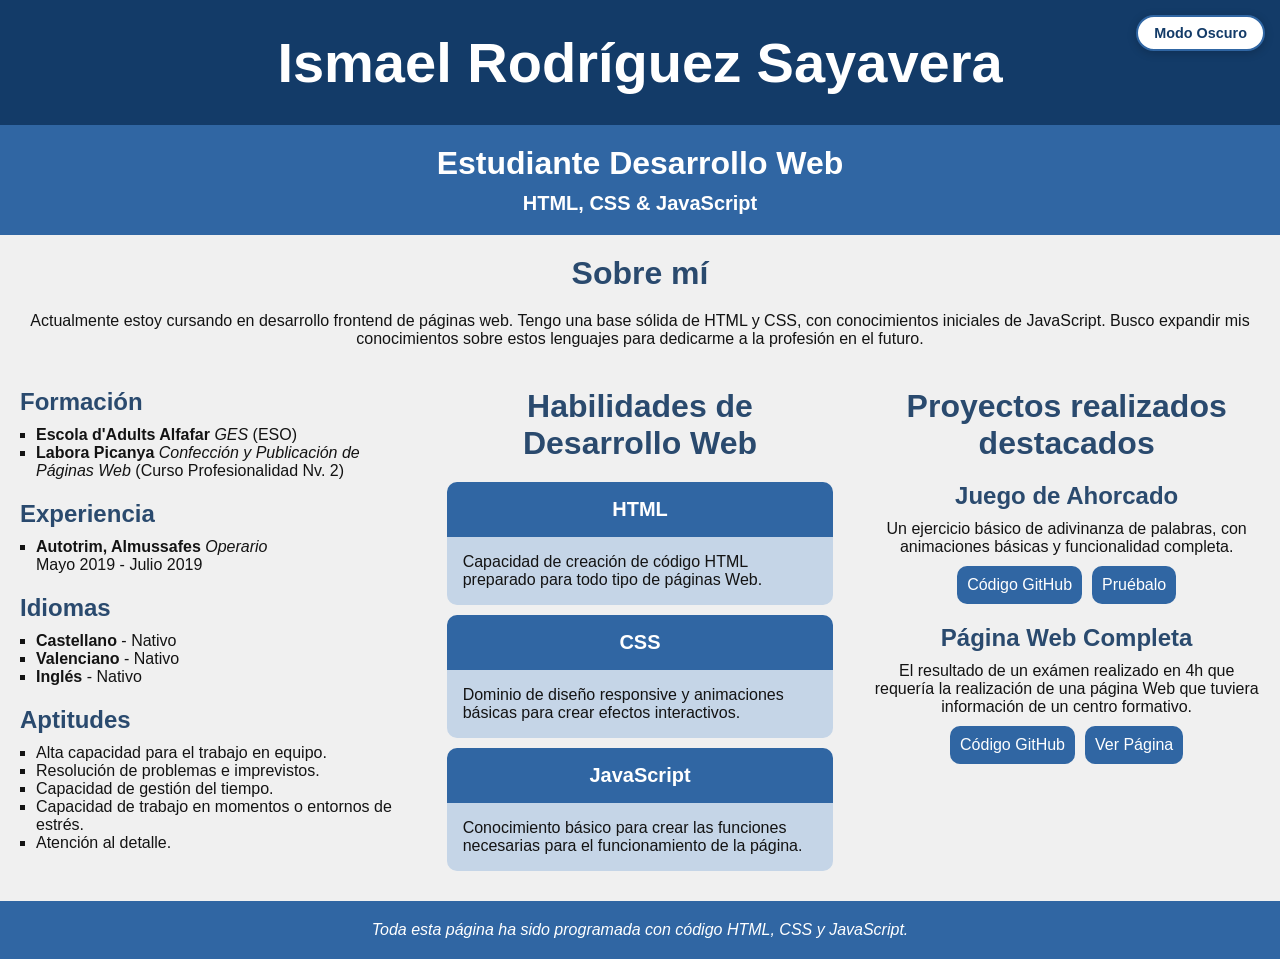
==== index.html @ ca81cc20 "0.4" ====
<!DOCTYPE html>
<html lang="es">

<head>
    <meta charset="UTF-8">
    <meta name="viewport" content="width=device-width, initial-scale=1.0">
    <title>Portfolio - Ismael Rodríguez Sayavera</title>
    <style>
        * {
            margin: 0;
            padding: 0;
            box-sizing: border-box;
        }

        :root {
            --primary-color: #133b68;
            --secondary-color: #3066a3;
            --h-color: #2a4a6e;
            --card-color: #c5d5e7;
            --txt-color-light: #ffffff;
            --txt-color-dark: #131313;
            --bg-color: #f0f0f0;
            --btn-bg: #ffffff;
            --btn-text: #133b68;
        }

        body.dark-theme {
            --primary-color: #0b1d33;
            --secondary-color: #1a365d;
            --h-color: #90cdf4;
            --card-color: #1e293b;
            --txt-color-light: #e2e8f0;
            --txt-color-dark: #cbd5e1;
            --bg-color: #0f172a;
            --btn-bg: #1e293b;
            --btn-text: #ffffff;
        }

        body {
            font-family: 'segoe ui', arial, sans-serif;
            background-color: var(--bg-color);
            color: var(--txt-color-dark);
            transition: background-color 0.3s ease, color 0.3s ease;
        }

        .theme-toggle-btn {
            position: fixed;
            top: 15px;
            right: 15px;
            z-index: 999;
            background-color: var(--btn-bg);
            color: var(--btn-text);
            border: 2px solid var(--secondary-color);
            border-radius: 20px;
            padding: 8px 16px;
            font-size: 0.9rem;
            font-weight: bold;
            cursor: pointer;
            box-shadow: 0 2px 10px rgba(0, 0, 0, 0.2);
            transition: all 0.3s ease;
            display: flex;
            align-items: center;
            gap: 6px;
        }

        .theme-toggle-btn:hover {
            transform: scale(1.05);
        }

        .header {
            text-align: center;
        }
        
        .header h1 {
            font-size: 3.5rem;
            color: var(--txt-color-light);
            background-color: var(--primary-color);
            padding: 30px 0;
            transition: background-color 0.3s ease;
        }
        
        .header h2 {
            font-size: 2rem;
            color: var(--txt-color-light);
            background-color: var(--secondary-color);
            padding-top: 20px;
            transition: background-color 0.3s ease;
        }
        
        .header p {
            font-size: 1.25rem;
            color: var(--txt-color-light);
            font-weight: bold;
            background-color: var(--secondary-color);
            padding-top: 10px;
            padding-bottom: 20px;
            transition: background-color 0.3s ease;
        }
        
        .main {
            background-color: var(--bg-color);
            transition: background-color 0.3s ease;
        }
        
        section {
            padding: 20px 20px;
        }
        
        .main h2 {
            font-size: 2rem;
            color: var(--h-color);
            text-align: center;
            margin-bottom: 20px;
            transition: color 0.3s ease;
        }

        ul {
            list-style: square;
            margin-left: 1rem;
            margin-bottom: 20px;
        }
        
        .main h3 {
            font-size: 1.5rem;
            color: var(--h-color);
            margin-bottom: 10px;
            transition: color 0.3s ease;
        }
        
        .main p {
            color: var(--txt-color-dark);
            transition: color 0.3s ease;
        }
        
        .skills-dl {
            display: flex;
            justify-content: center;
            gap: 2%;
            margin-bottom: 40px;
        }
        
        .sk-html,
        .sk-css,
        .sk-js {
            width: 33%;
        }

        .skills-dl dt {
            font-weight: bold;
            color: var(--txt-color-light);
            font-size: 1.25rem;
            text-align: center;
            padding: 1rem;
            background-color: var(--secondary-color);
            border-radius: 10px 10px 0px 0px;
            transition: background-color 0.3s ease;
        }

        .skills-dl dd {
            color: var(--txt-color-dark);
            padding-bottom: 10px;
            padding: 1rem;
            background-color: var(--card-color);
            border-radius: 0 0 10px 10px;
            height: 90%;
            transition: background-color 0.3s ease, color 0.3s ease;
        }

        .project-boxes h3 {
            font-size: 1.5rem;
            color: var(--h-color);
            text-align: center;
            margin-bottom: 10px;
            transition: color 0.3s ease;
        }

        .project-boxes p {
            text-align: center;
        }

        .project-links {
            display: flex;
            justify-content: center;
            gap: 10px;
            margin-top: 10px;
        }

        .project-hangman {
            margin-bottom: 20px;
        }

        .project-links a {
            text-decoration: none;
            background-color: var(--secondary-color);
            padding: 10px;
            color: var(--txt-color-light);
            border-radius: 10px;
            display: block;
            transition: all .25s ease;
        }

        .project-links a:hover {
            background-color: var(--primary-color);
        }

        .footer p {
            text-align: center;
            padding: 20px;
            background-color: var(--secondary-color);
            color: var(--txt-color-light);
            transition: background-color 0.3s ease;
        }

        @media (min-width: 900px) {
            .main {
                display: grid;
                grid-template-columns: repeat(3, 1fr);
            }

            .about-me {
                grid-column: 1 / 4;
            }

            .about-me p {
                text-align: center;
            }

            .skills-dl {
                display: initial;
            }

            .sk-html,
            .sk-css,
            .sk-js {
                width: 100%;
                margin-bottom: 10px;
            }

            .projects {
                grid-column: 3 / 4;
            }

            .footer {
                grid-column: 1 / 4;
            }
        }
    </style>
</head>

<body>

    <!-- Botón para alternar el tema -->
    <button id="theme-toggle" class="theme-toggle-btn" aria-label="Cambiar tema">
        <span id="theme-text">Modo Oscuro</span>
    </button>

    <div class="container">
        <header class="header">
            <h1>Ismael Rodríguez Sayavera</h1>
            <h2>Estudiante Desarrollo Web</h2>
            <p>HTML, CSS & JavaScript</p>
        </header>
        <main class="main">
            <section class="about-me">
                <h2>Sobre mí</h2>
                <p>Actualmente estoy cursando en desarrollo frontend de páginas web. Tengo una base sólida de HTML y
                    CSS, con conocimientos iniciales de JavaScript. Busco expandir mis conocimientos sobre estos
                    lenguajes para dedicarme a la profesión en el futuro.</p>
            </section>
            <section class="curriculum">
                <div class="formation">
                    <h3>Formación</h3>
                    <ul>
                        <li><strong>Escola d'Adults Alfafar</strong> <em>GES</em> (ESO)</li>
                        <li><strong>Labora Picanya</strong> <em>Confección y Publicación de Páginas Web</em> (Curso Profesionalidad Nv. 2)</li>
                    </ul>
                </div>
                <div class="experience">
                    <h3>Experiencia</h3>
                    <ul>
                        <li><strong>Autotrim, Almussafes</strong> <em>Operario</em>
                            <p>Mayo 2019 - Julio 2019</p>
                        </li>
                    </ul>
                </div>
                <div class="lenguages">
                    <h3>Idiomas</h3>
                    <ul>
                        <li><strong>Castellano</strong> - Nativo</li>
                        <li><strong>Valenciano</strong> - Nativo</li>
                        <li><strong>Inglés</strong> - Nativo</li>
                    </ul>
                </div>
                <div class="work-skills">
                    <h3>Aptitudes</h3>
                    <ul>
                        <li>Alta capacidad para el trabajo en equipo.</li>
                        <li>Resolución de problemas e imprevistos.</li>
                        <li>Capacidad de gestión del tiempo.</li>
                        <li>Capacidad de trabajo en momentos o entornos de estrés.</li>
                        <li>Atención al detalle.</li>
                    </ul>
                </div>
            </section>
            <section class="skills">
                <h2>Habilidades de Desarrollo Web</h2>
                <dl class="skills-dl">
                    <div class="sk-html">
                        <dt>HTML</dt>
                        <dd>Capacidad de creación de código HTML preparado para todo tipo de páginas Web.</dd>
                    </div>
                    <div class="sk-css">
                        <dt>CSS</dt>
                        <dd>Dominio de diseño responsive y animaciones básicas para crear efectos interactivos.</dd>
                    </div>
                    <div class="sk-js">
                        <dt>JavaScript</dt>
                        <dd>Conocimiento básico para crear las funciones necesarias para el funcionamiento de la página.
                        </dd>
                    </div>
                </dl>
            </section>
            <section class="projects">
                <h2>Proyectos realizados destacados</h2>
                <div class="project-boxes">
                    <div class="project-hangman">
                        <h3>Juego de Ahorcado</h3>
                        <p>Un ejercicio básico de adivinanza de palabras, con animaciones básicas y funcionalidad
                            completa.
                        </p>
                        <div class="project-links">
                            <a href="https://github.com/IsmaRS20/Portfolio/tree/main/hangman-example" target="_blank">Código GitHub</a>
                            <a href="" target="_blank">Pruébalo</a>
                        </div>
                    </div>
                    <div class="project-website">
                        <h3>Página Web Completa</h3>
                        <p>El resultado de un exámen realizado en 4h que requería la realización de una página Web que
                            tuviera información de un centro formativo.</p>
                        <div class="project-links">
                            <a href="https://github.com/IsmaRS20/Portfolio/tree/main/finished-web-example" target="_blank">Código GitHub</a>
                            <a href="" target="_blank">Ver Página</a>
                        </div>
                    </div>
                </div>
            </section>
            <footer class="footer">
                <p><em>Toda esta página ha sido programada con código HTML, CSS y JavaScript.</em></p>
            </footer>
        </main>
    </div>

    <script>
        const themeToggleBtn = document.getElementById('theme-toggle');
        const themeIcon = document.getElementById('theme-icon');
        const themeText = document.getElementById('theme-text');

        function updateButton(isDark) {
            if (isDark) {
                themeText.textContent = 'Modo Claro';
            } else {
                themeText.textContent = 'Modo Oscuro';
            }
        }

        const savedTheme = localStorage.getItem('theme');
        const systemPrefersDark = window.matchMedia('(prefers-color-scheme: dark)').matches;

        if (savedTheme === 'dark' || (!savedTheme && systemPrefersDark)) {
            document.body.classList.add('dark-theme');
            updateButton(true);
        } else {
            updateButton(false);
        }

        themeToggleBtn.addEventListener('click', () => {
            document.body.classList.toggle('dark-theme');
            const isDarkMode = document.body.classList.contains('dark-theme');

            localStorage.setItem('theme', isDarkMode ? 'dark' : 'light');

            updateButton(isDarkMode);
        });
    </script>
</body>

</html>
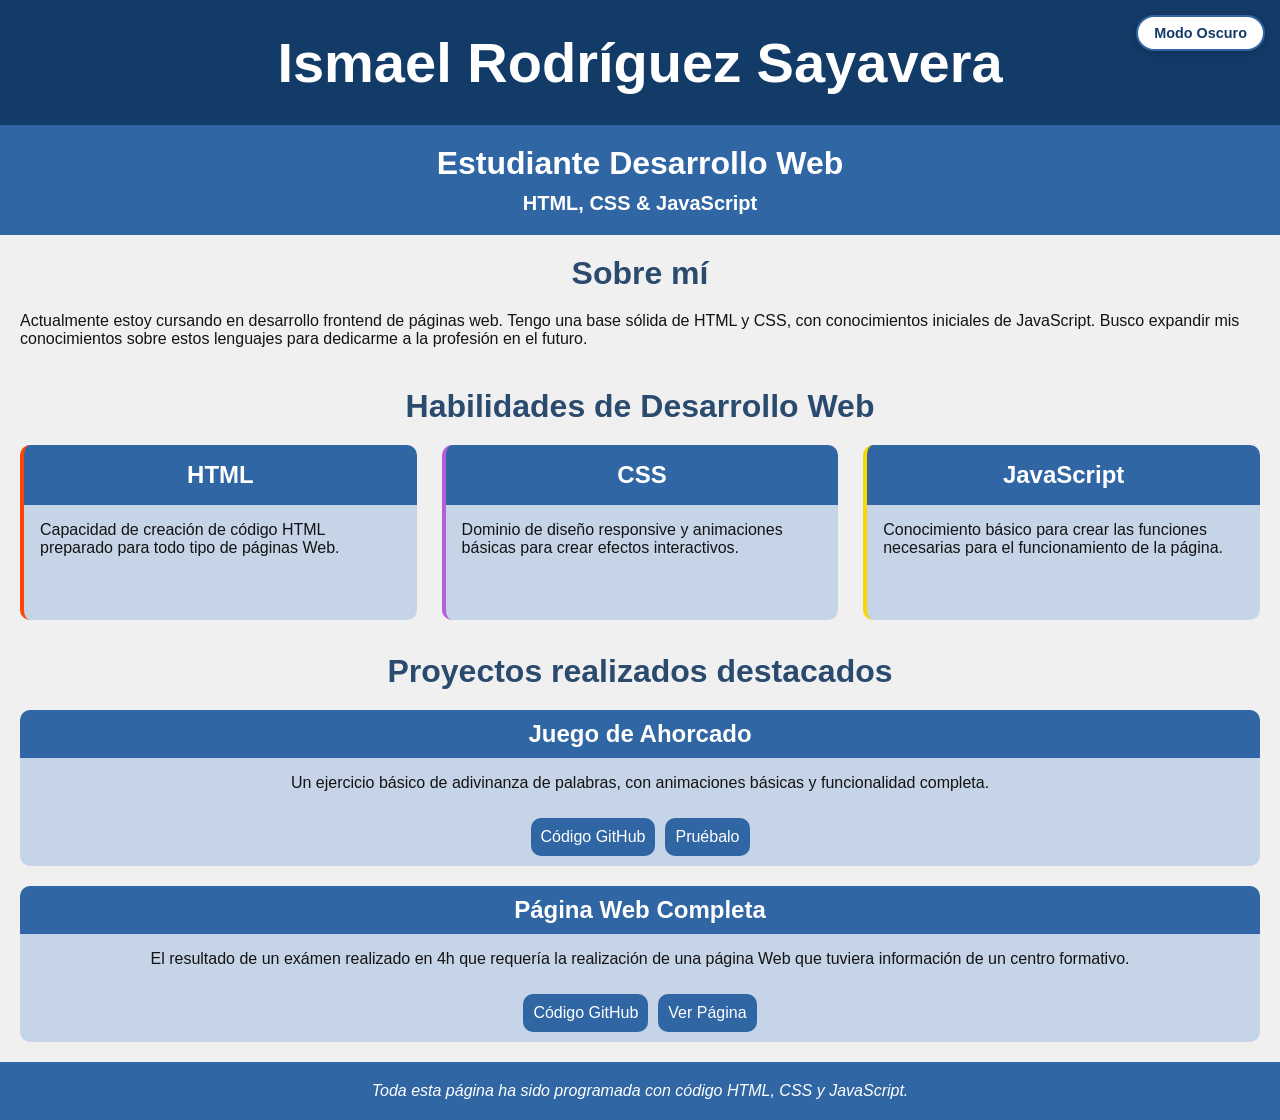
==== commit 36fb2e42: "0.6" ====
--- a/index.html
+++ b/index.html
@@ -28,7 +28,7 @@
             --primary-color: #0b1d33;
             --secondary-color: #1a365d;
             --h-color: #90cdf4;
-            --card-color: #1e293b;
+            --card-color: #142033;
             --txt-color-light: #e2e8f0;
             --txt-color-dark: #cbd5e1;
             --bg-color: #0f172a;
@@ -70,7 +70,7 @@
         .header {
             text-align: center;
         }
-        
+
         .header h1 {
             font-size: 3.5rem;
             color: var(--txt-color-light);
@@ -78,7 +78,7 @@
             padding: 30px 0;
             transition: background-color 0.3s ease;
         }
-        
+
         .header h2 {
             font-size: 2rem;
             color: var(--txt-color-light);
@@ -86,7 +86,7 @@
             padding-top: 20px;
             transition: background-color 0.3s ease;
         }
-        
+
         .header p {
             font-size: 1.25rem;
             color: var(--txt-color-light);
@@ -96,16 +96,16 @@
             padding-bottom: 20px;
             transition: background-color 0.3s ease;
         }
-        
+
         .main {
             background-color: var(--bg-color);
             transition: background-color 0.3s ease;
         }
-        
+
         section {
             padding: 20px 20px;
         }
-        
+
         .main h2 {
             font-size: 2rem;
             color: var(--h-color);
@@ -119,36 +119,53 @@
             margin-left: 1rem;
             margin-bottom: 20px;
         }
-        
+
         .main h3 {
             font-size: 1.5rem;
             color: var(--h-color);
-            margin-bottom: 10px;
             transition: color 0.3s ease;
         }
-        
+
         .main p {
             color: var(--txt-color-dark);
             transition: color 0.3s ease;
         }
-        
+
         .skills-dl {
             display: flex;
             justify-content: center;
             gap: 2%;
             margin-bottom: 40px;
         }
-        
+
         .sk-html,
         .sk-css,
         .sk-js {
             width: 33%;
         }
 
+        .sk-html dt,
+        .sk-html dd {
+            border-left: 4px solid orangered;
+            border-radius: 10px;
+        }
+
+        .sk-css dt,
+        .sk-css dd {
+            border-left: 4px solid rgb(180, 96, 219);
+            border-radius: 10px;
+        }
+
+                .sk-js dt,
+        .sk-js dd {
+            border-left: 4px solid rgb(252, 214, 0);
+            border-radius: 10px;
+        }
+
         .skills-dl dt {
             font-weight: bold;
             color: var(--txt-color-light);
-            font-size: 1.25rem;
+            font-size: 1.5rem;
             text-align: center;
             padding: 1rem;
             background-color: var(--secondary-color);
@@ -170,19 +187,30 @@
             font-size: 1.5rem;
             color: var(--h-color);
             text-align: center;
-            margin-bottom: 10px;
+            padding: 10px;
             transition: color 0.3s ease;
+            background-color: var(--secondary-color);
+            border-radius: 10px 10px 0 0;
+            color: var(--txt-color-light);
         }
 
         .project-boxes p {
             text-align: center;
+            padding: 1rem;
+        }
+
+        .card-content {
+            background-color: var(--card-color);
+            margin-top: 0;
+            border-radius: 0 0 10px 10px;
         }
 
         .project-links {
             display: flex;
             justify-content: center;
             gap: 10px;
-            margin-top: 10px;
+            margin: 0 10px;
+            padding: 10px;
         }
 
         .project-hangman {
@@ -211,7 +239,7 @@
             transition: background-color 0.3s ease;
         }
 
-        @media (min-width: 900px) {
+        @media (min-width: 1550px) {
             .main {
                 display: grid;
                 grid-template-columns: repeat(3, 1fr);
@@ -237,7 +265,7 @@
             }
 
             .projects {
-                grid-column: 3 / 4;
+                grid-column: 2 / 4;
             }
 
             .footer {
@@ -267,41 +295,6 @@
                     CSS, con conocimientos iniciales de JavaScript. Busco expandir mis conocimientos sobre estos
                     lenguajes para dedicarme a la profesión en el futuro.</p>
             </section>
-            <section class="curriculum">
-                <div class="formation">
-                    <h3>Formación</h3>
-                    <ul>
-                        <li><strong>Escola d'Adults Alfafar</strong> <em>GES</em> (ESO)</li>
-                        <li><strong>Labora Picanya</strong> <em>Confección y Publicación de Páginas Web</em> (Curso Profesionalidad Nv. 2)</li>
-                    </ul>
-                </div>
-                <div class="experience">
-                    <h3>Experiencia</h3>
-                    <ul>
-                        <li><strong>Autotrim, Almussafes</strong> <em>Operario</em>
-                            <p>Mayo 2019 - Julio 2019</p>
-                        </li>
-                    </ul>
-                </div>
-                <div class="lenguages">
-                    <h3>Idiomas</h3>
-                    <ul>
-                        <li><strong>Castellano</strong> - Nativo</li>
-                        <li><strong>Valenciano</strong> - Nativo</li>
-                        <li><strong>Inglés</strong> - Nativo</li>
-                    </ul>
-                </div>
-                <div class="work-skills">
-                    <h3>Aptitudes</h3>
-                    <ul>
-                        <li>Alta capacidad para el trabajo en equipo.</li>
-                        <li>Resolución de problemas e imprevistos.</li>
-                        <li>Capacidad de gestión del tiempo.</li>
-                        <li>Capacidad de trabajo en momentos o entornos de estrés.</li>
-                        <li>Atención al detalle.</li>
-                    </ul>
-                </div>
-            </section>
             <section class="skills">
                 <h2>Habilidades de Desarrollo Web</h2>
                 <dl class="skills-dl">
@@ -325,21 +318,28 @@
                 <div class="project-boxes">
                     <div class="project-hangman">
                         <h3>Juego de Ahorcado</h3>
-                        <p>Un ejercicio básico de adivinanza de palabras, con animaciones básicas y funcionalidad
-                            completa.
-                        </p>
-                        <div class="project-links">
-                            <a href="https://github.com/IsmaRS20/Portfolio/tree/main/hangman-example" target="_blank">Código GitHub</a>
-                            <a href="" target="_blank">Pruébalo</a>
+                        <div class="card-content">
+                            <p>Un ejercicio básico de adivinanza de palabras, con animaciones básicas y funcionalidad
+                                completa.
+                            </p>
+                            <div class="project-links">
+                                <a href="https://github.com/IsmaRS20/Portfolio/tree/main/hangman-example"
+                                    target="_blank">Código GitHub</a>
+                                <a href=".\hangman-example\index.html" target="_blank">Pruébalo</a>
+                            </div>
                         </div>
                     </div>
                     <div class="project-website">
                         <h3>Página Web Completa</h3>
-                        <p>El resultado de un exámen realizado en 4h que requería la realización de una página Web que
-                            tuviera información de un centro formativo.</p>
-                        <div class="project-links">
-                            <a href="https://github.com/IsmaRS20/Portfolio/tree/main/finished-web-example" target="_blank">Código GitHub</a>
-                            <a href="" target="_blank">Ver Página</a>
+                        <div class="card-content">
+                            <p>El resultado de un exámen realizado en 4h que requería la realización de una página Web
+                                que
+                                tuviera información de un centro formativo.</p>
+                            <div class="project-links">
+                                <a href="https://github.com/IsmaRS20/Portfolio/tree/main/finished-web-example"
+                                    target="_blank">Código GitHub</a>
+                                <a href=".\finished-web-example\index.html" target="_blank">Ver Página</a>
+                            </div>
                         </div>
                     </div>
                 </div>
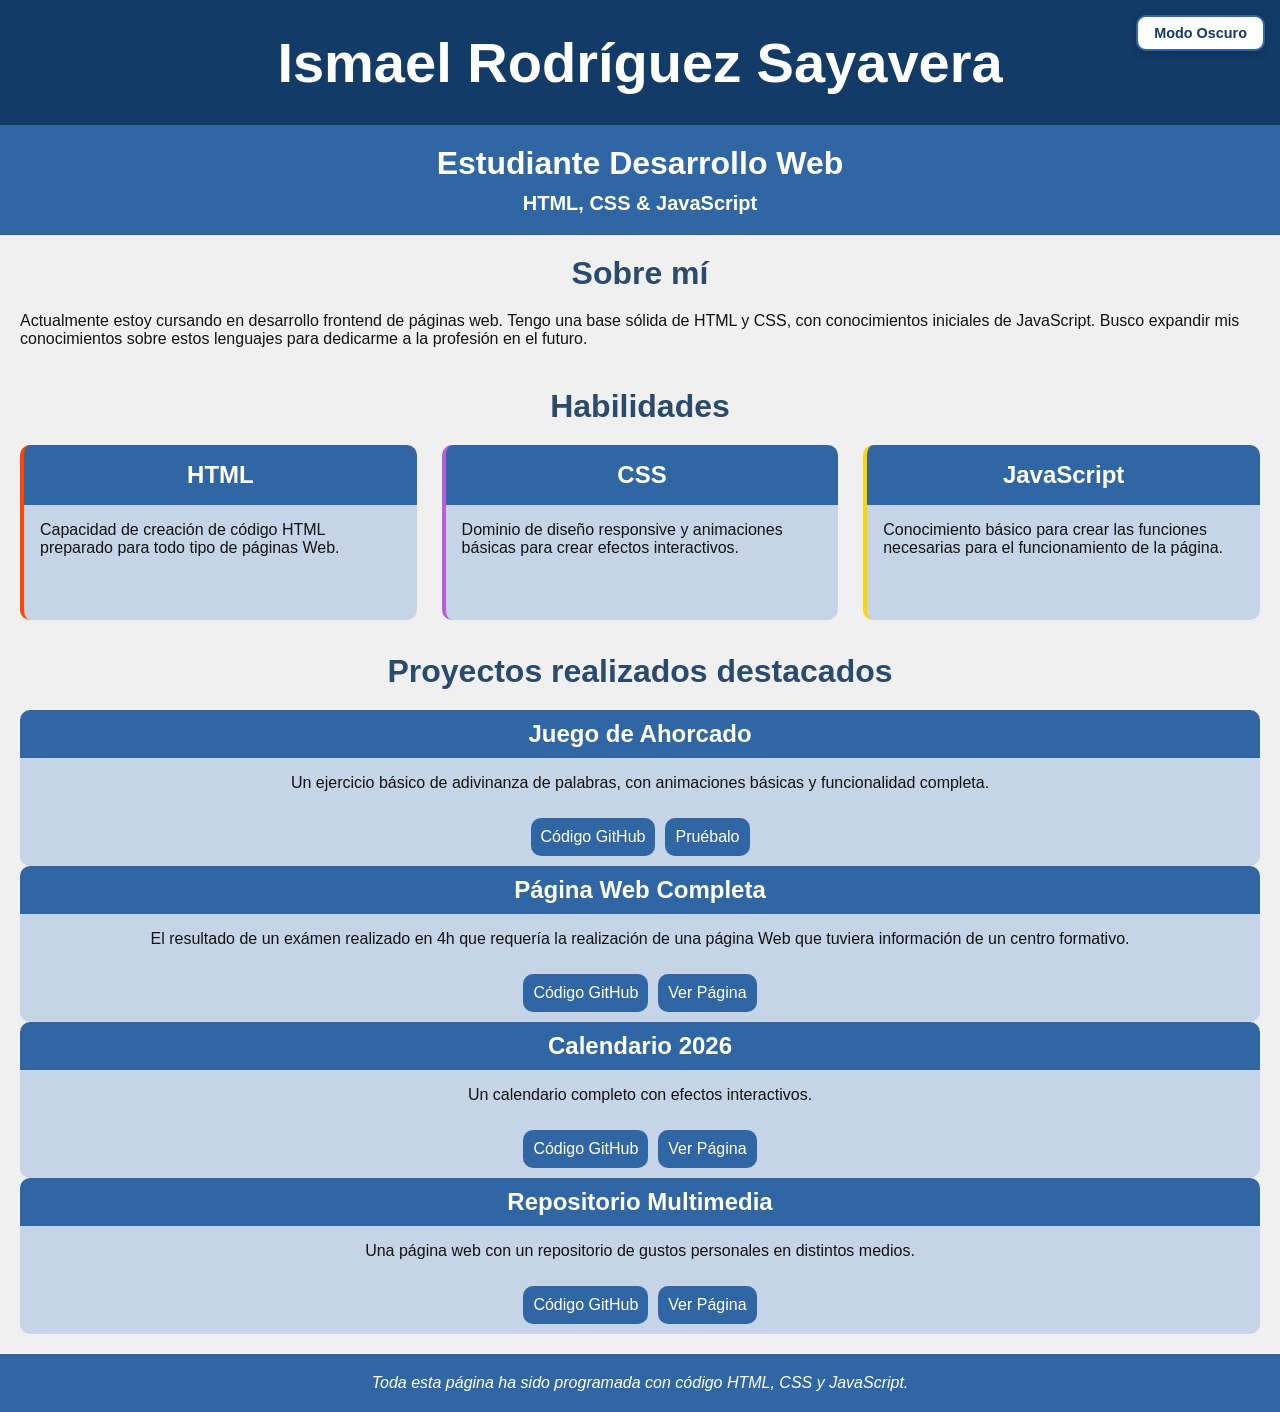
==== commit 6ee04986: "0.7" ====
--- a/index.html
+++ b/index.html
@@ -51,7 +51,7 @@
             background-color: var(--btn-bg);
             color: var(--btn-text);
             border: 2px solid var(--secondary-color);
-            border-radius: 20px;
+            border-radius: 10px;
             padding: 8px 16px;
             font-size: 0.9rem;
             font-weight: bold;
@@ -64,7 +64,8 @@
         }
 
         .theme-toggle-btn:hover {
-            transform: scale(1.05);
+            background-color: var(--btn-text);
+            color: var(--btn-bg);
         }
 
         .header {
@@ -156,7 +157,7 @@
             border-radius: 10px;
         }
 
-                .sk-js dt,
+        .sk-js dt,
         .sk-js dd {
             border-left: 4px solid rgb(252, 214, 0);
             border-radius: 10px;
@@ -213,10 +214,6 @@
             padding: 10px;
         }
 
-        .project-hangman {
-            margin-bottom: 20px;
-        }
-
         .project-links a {
             text-decoration: none;
             background-color: var(--secondary-color);
@@ -240,13 +237,29 @@
         }
 
         @media (min-width: 1550px) {
+            .container {
+                margin: 0 10rem;
+                background-color: var(--bg-color);
+                box-shadow: 0 0 50px rgba(0, 0, 0, 0.25);
+            }
+
             .main {
                 display: grid;
-                grid-template-columns: repeat(3, 1fr);
+                grid-template-columns: repeat(6, 1fr);
             }
 
             .about-me {
-                grid-column: 1 / 4;
+                grid-column: 1 / 7;
+                align-items: center;
+                justify-content: center;
+            }
+
+            .skills {
+                            margin-top: 1rem;
+            }
+            .about-me p {
+                width: 50%;
+                margin: 0 auto;
             }
 
             .about-me p {
@@ -255,6 +268,7 @@
 
             .skills-dl {
                 display: initial;
+                grid-column: 1 / 2;
             }
 
             .sk-html,
@@ -265,11 +279,27 @@
             }
 
             .projects {
-                grid-column: 2 / 4;
+                grid-column: 2 / 7;
+            }
+
+            .project-boxes {
+                display: flex;
+                flex-wrap: wrap;
+            }
+
+            .project-flex {
+                width: 45%;
+                height: 200px;
+                margin: 1rem;
+                
+            }
+            
+            .card-content {
+                height: 160px;
             }
 
             .footer {
-                grid-column: 1 / 4;
+                grid-column: 1 / 7;
             }
         }
     </style>
@@ -296,7 +326,7 @@
                     lenguajes para dedicarme a la profesión en el futuro.</p>
             </section>
             <section class="skills">
-                <h2>Habilidades de Desarrollo Web</h2>
+                <h2>Habilidades</h2>
                 <dl class="skills-dl">
                     <div class="sk-html">
                         <dt>HTML</dt>
@@ -316,7 +346,7 @@
             <section class="projects">
                 <h2>Proyectos realizados destacados</h2>
                 <div class="project-boxes">
-                    <div class="project-hangman">
+                    <div class="project-flex">
                         <h3>Juego de Ahorcado</h3>
                         <div class="card-content">
                             <p>Un ejercicio básico de adivinanza de palabras, con animaciones básicas y funcionalidad
@@ -329,7 +359,7 @@
                             </div>
                         </div>
                     </div>
-                    <div class="project-website">
+                    <div class="project-flex">
                         <h3>Página Web Completa</h3>
                         <div class="card-content">
                             <p>El resultado de un exámen realizado en 4h que requería la realización de una página Web
@@ -342,6 +372,27 @@
                             </div>
                         </div>
                     </div>
+                    <div class="project-flex">
+                        <h3>Calendario 2026</h3>
+                        <div class="card-content">
+                            <p>Un calendario completo con efectos interactivos.</p>
+                            <div class="project-links">
+                                <a href="https://github.com/IsmaRS20/Portfolio/tree/main/calendar-example"
+                                    target="_blank">Código GitHub</a>
+                                <a href=".\calendar-example\index.html" target="_blank">Ver Página</a>
+                            </div>
+                        </div>
+                    </div>
+                    <div class="project-flex">
+                        <h3>Repositorio Multimedia</h3>
+                        <div class="card-content">
+                            <p>Una página web con un repositorio de gustos personales en distintos medios.</p>
+                            <div class="project-links">
+                                <a href="" target="_blank">Código GitHub</a>
+                                <a href="" target="_blank">Ver Página</a>
+                            </div>
+                        </div>
+                    </div>
                 </div>
             </section>
             <footer class="footer">
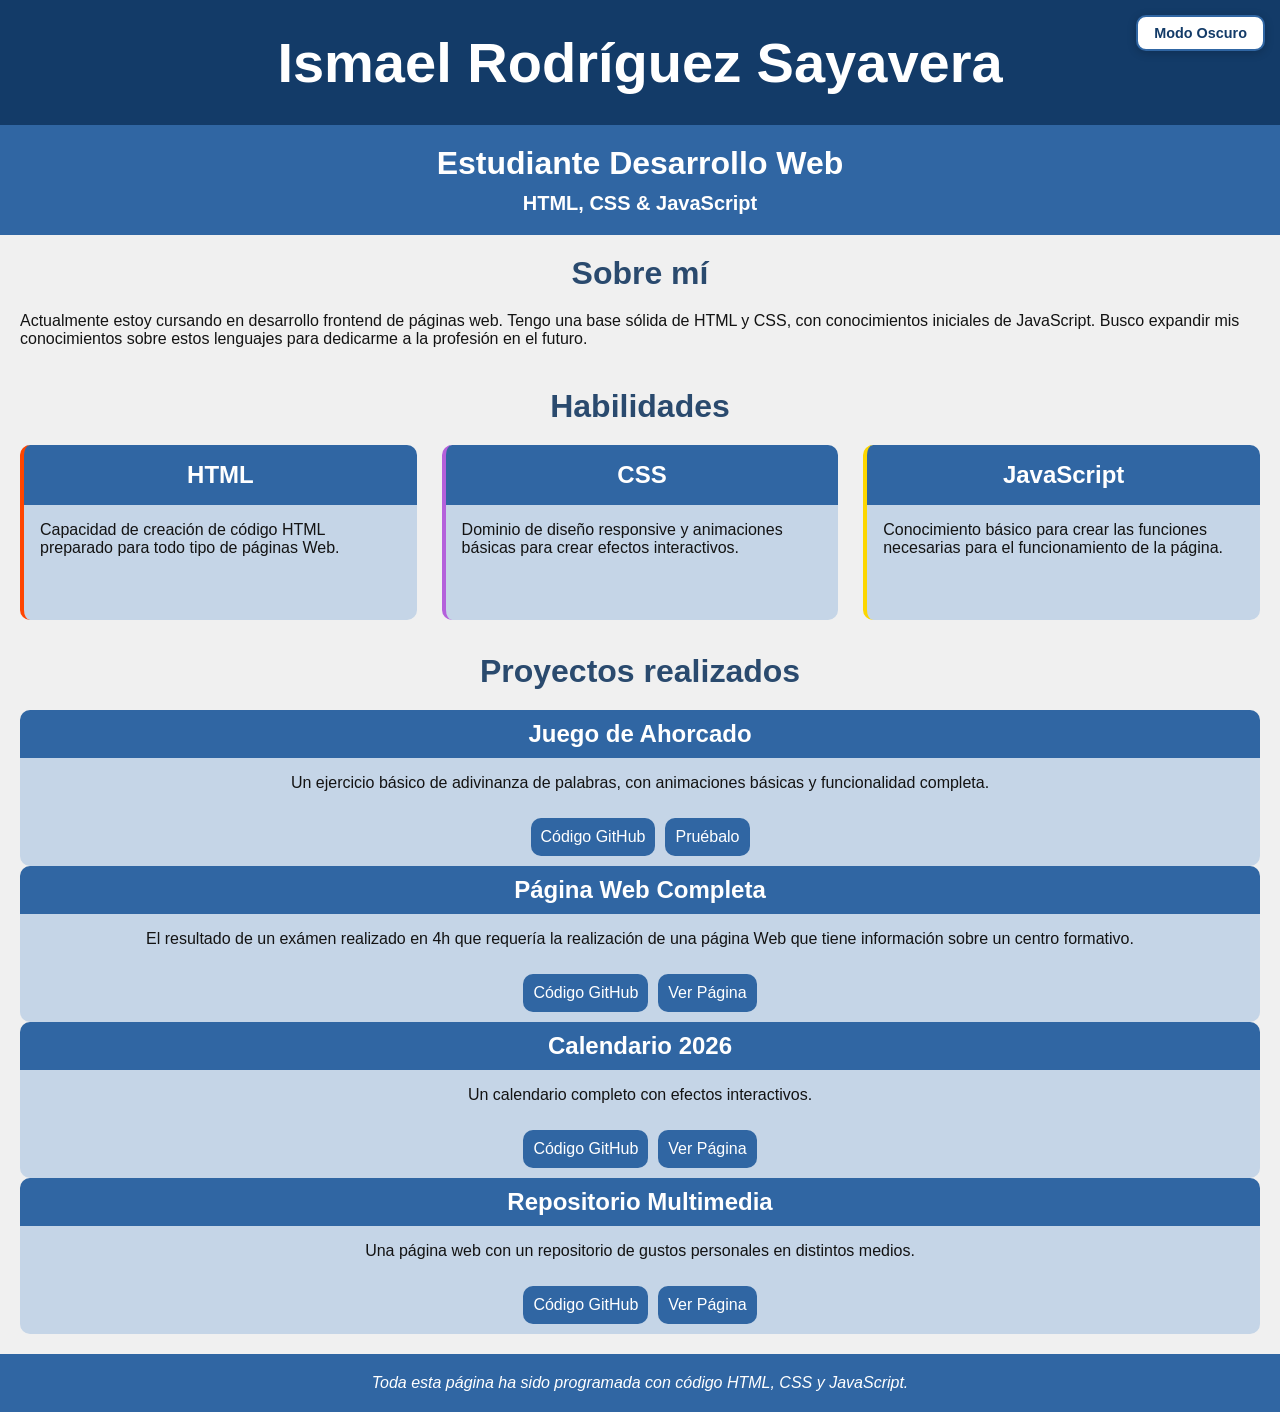
==== commit 33f98033: "0.8" ====
--- a/index.html
+++ b/index.html
@@ -254,9 +254,6 @@
                 justify-content: center;
             }
 
-            .skills {
-                            margin-top: 1rem;
-            }
             .about-me p {
                 width: 50%;
                 margin: 0 auto;
@@ -278,6 +275,10 @@
                 margin-bottom: 10px;
             }
 
+            .projects h2 {
+                margin-bottom: .2rem;
+            }
+
             .projects {
                 grid-column: 2 / 7;
             }
@@ -288,7 +289,7 @@
             }
 
             .project-flex {
-                width: 45%;
+                width: 46.7%;
                 height: 200px;
                 margin: 1rem;
                 
@@ -344,7 +345,7 @@
                 </dl>
             </section>
             <section class="projects">
-                <h2>Proyectos realizados destacados</h2>
+                <h2>Proyectos realizados</h2>
                 <div class="project-boxes">
                     <div class="project-flex">
                         <h3>Juego de Ahorcado</h3>
@@ -364,7 +365,7 @@
                         <div class="card-content">
                             <p>El resultado de un exámen realizado en 4h que requería la realización de una página Web
                                 que
-                                tuviera información de un centro formativo.</p>
+                                tiene información sobre un centro formativo.</p>
                             <div class="project-links">
                                 <a href="https://github.com/IsmaRS20/Portfolio/tree/main/finished-web-example"
                                     target="_blank">Código GitHub</a>
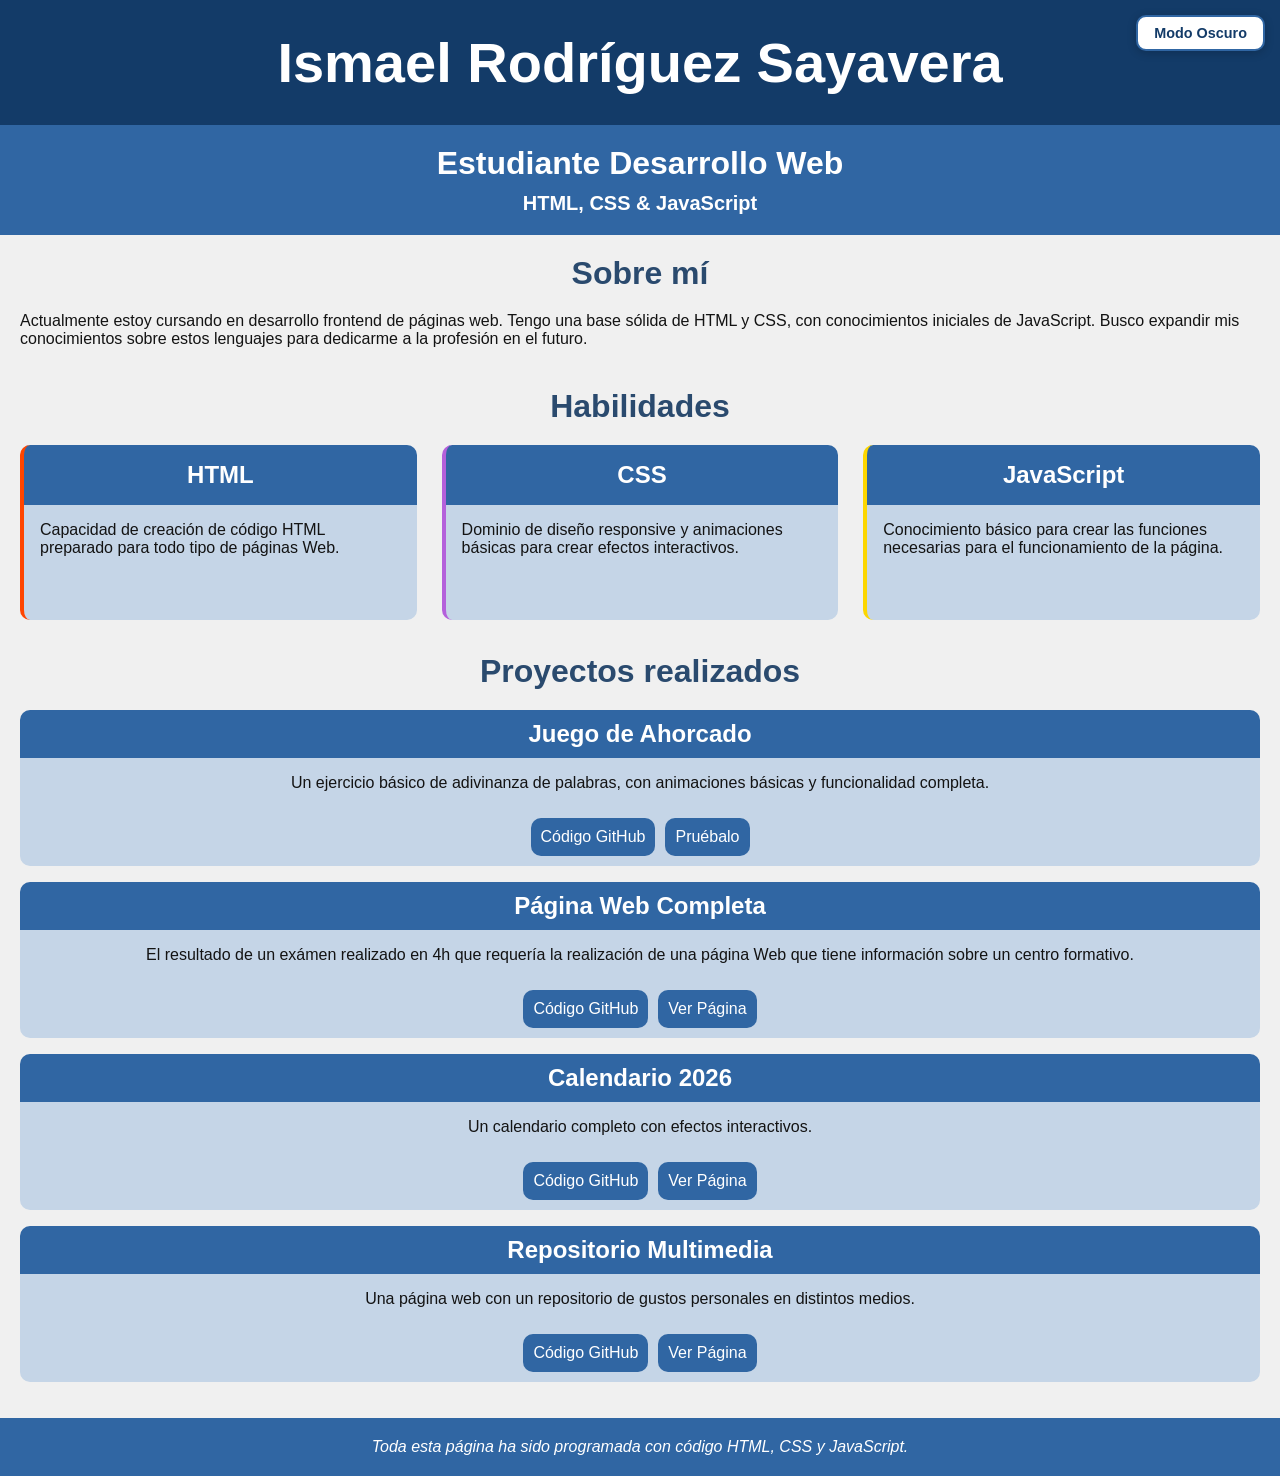
==== commit 25d260ea: "0.8.6" ====
--- a/index.html
+++ b/index.html
@@ -200,6 +200,10 @@
             padding: 1rem;
         }
 
+        .project-flex {
+            margin-bottom: 1rem;
+        }
+
         .card-content {
             background-color: var(--card-color);
             margin-top: 0;
@@ -292,7 +296,6 @@
                 width: 46.7%;
                 height: 200px;
                 margin: 1rem;
-                
             }
             
             .card-content {
@@ -389,8 +392,8 @@
                         <div class="card-content">
                             <p>Una página web con un repositorio de gustos personales en distintos medios.</p>
                             <div class="project-links">
-                                <a href="" target="_blank">Código GitHub</a>
-                                <a href="" target="_blank">Ver Página</a>
+                                <a href="https://github.com/IsmaRS20/IsmaRS20.github.io/tree/main/multimedia-example" target="_blank">Código GitHub</a>
+                                <a href=".\multimedia-example\index.html" target="_blank">Ver Página</a>
                             </div>
                         </div>
                     </div>
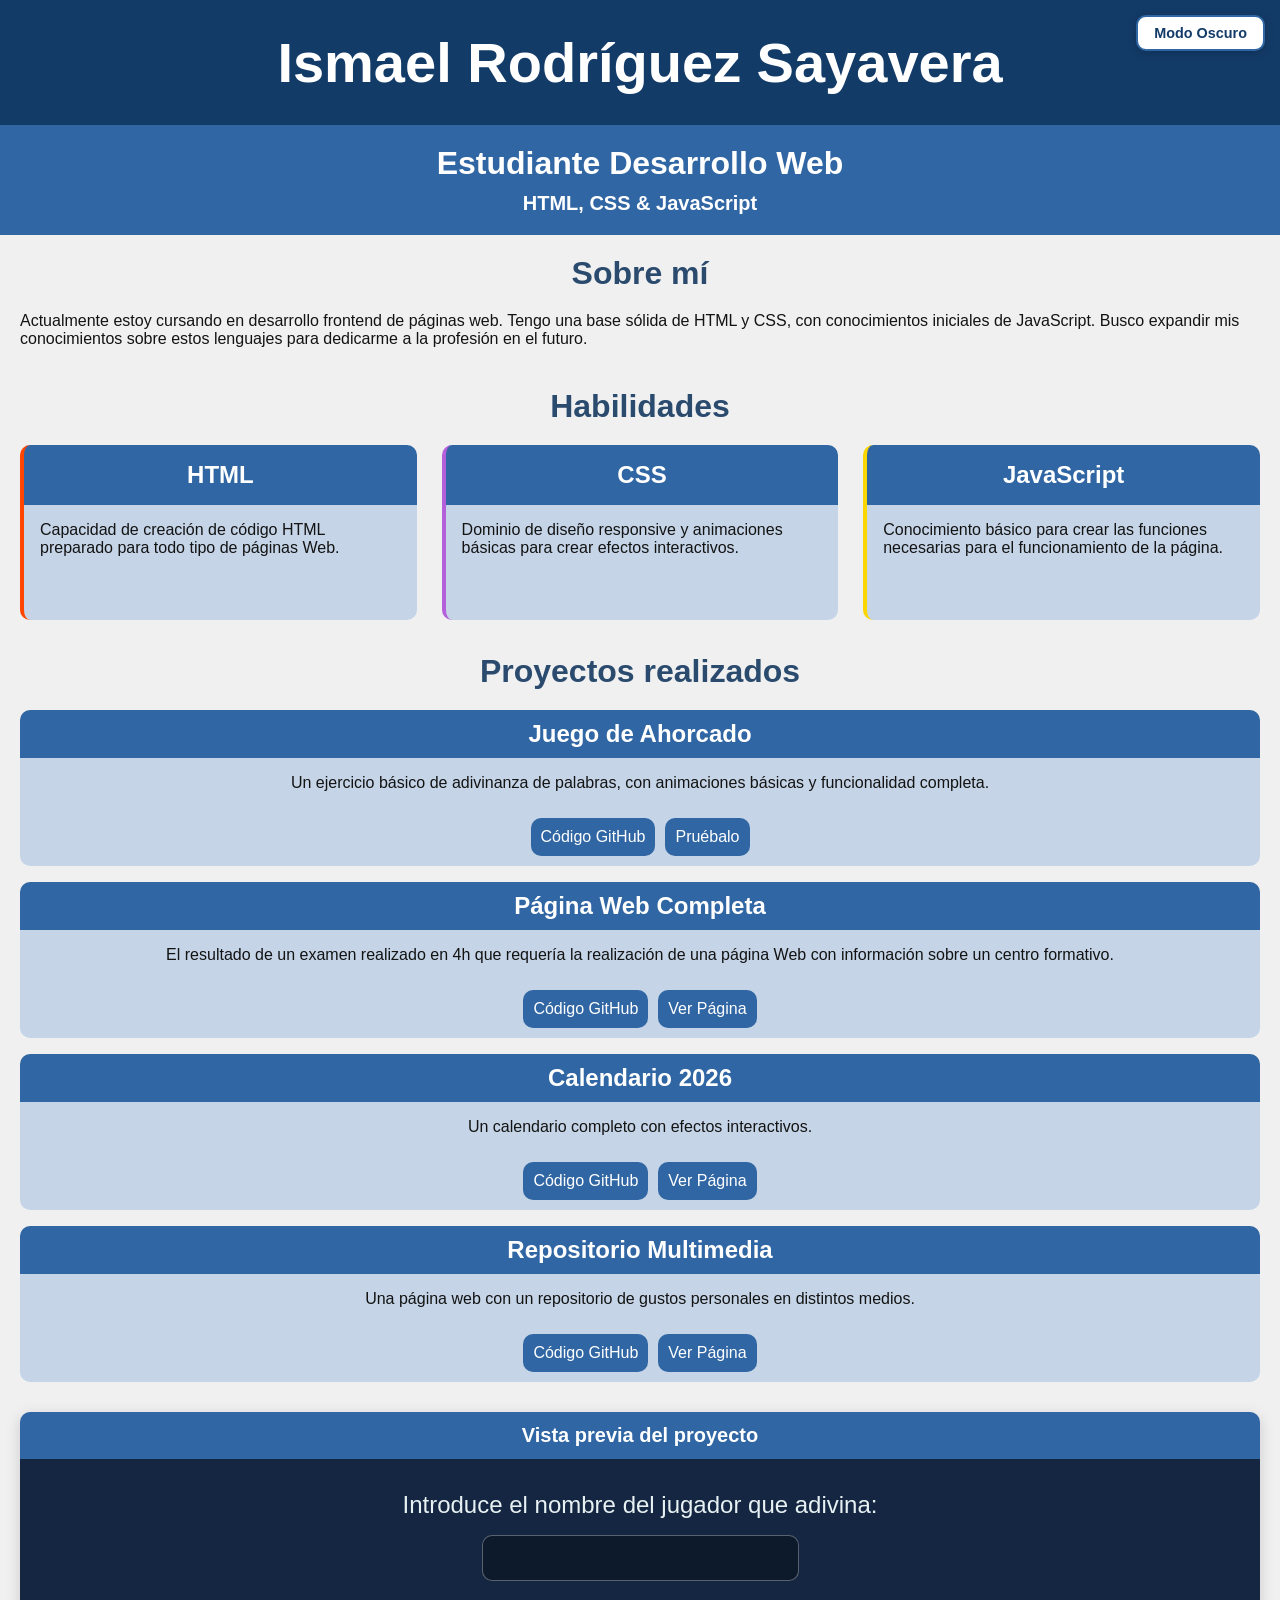
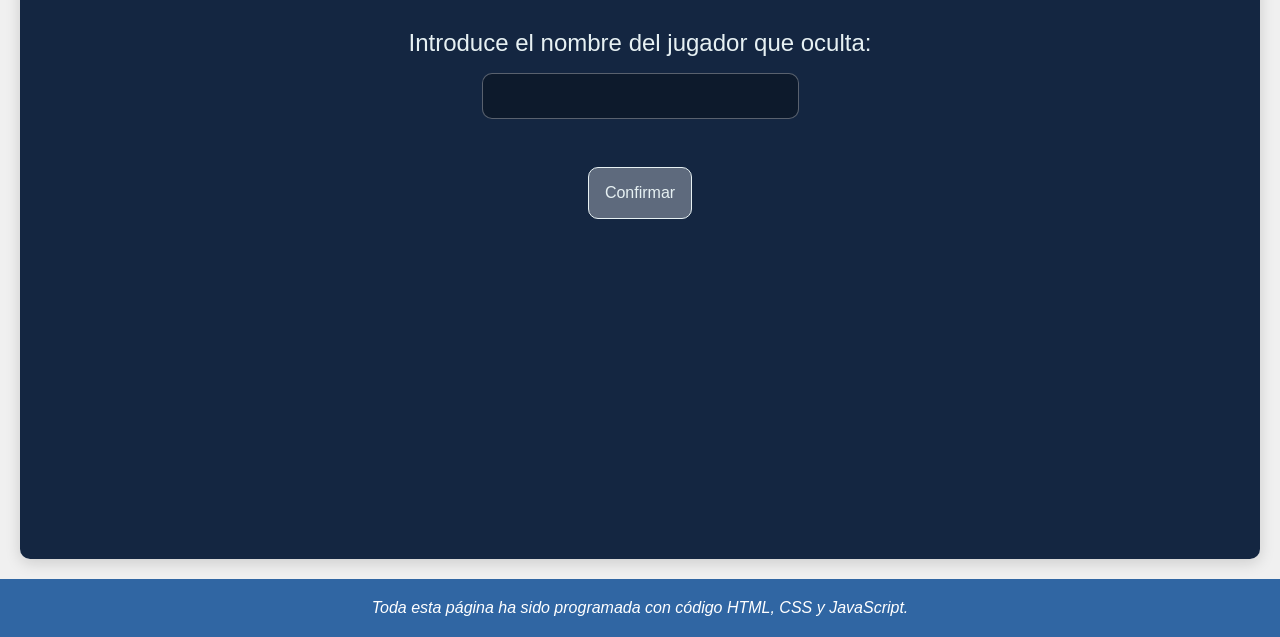
==== commit 4a18e237: "0.9" ====
--- a/index.html
+++ b/index.html
@@ -240,6 +240,30 @@
             transition: background-color 0.3s ease;
         }
 
+        .iframe-container {
+            margin-top: 30px;
+            background-color: var(--card-color);
+            border-radius: 10px;
+            overflow: hidden;
+            box-shadow: 0 4px 15px rgba(0, 0, 0, 0.15);
+        }
+
+        .iframe-container h3 {
+            background-color: var(--secondary-color);
+            color: var(--txt-color-light);
+            text-align: center;
+            padding: 12px;
+            font-size: 1.25rem;
+        }
+
+        .iframe-container iframe {
+            width: 100%;
+            height: 700px;
+            border: none;
+            display: block;
+            background-color: #ffffff;
+        }
+
         @media (min-width: 1550px) {
             .container {
                 margin: 0 10rem;
@@ -250,6 +274,7 @@
             .main {
                 display: grid;
                 grid-template-columns: repeat(6, 1fr);
+                gap: 20px;
             }
 
             .about-me {
@@ -261,45 +286,64 @@
             .about-me p {
                 width: 50%;
                 margin: 0 auto;
-            }
-
-            .about-me p {
                 text-align: center;
             }
 
+            .skills {
+                grid-column: 1 / 7;
+            }
+
             .skills-dl {
-                display: initial;
-                grid-column: 1 / 2;
+                display: flex;
+                justify-content: center;
+                gap: 2%;
+                margin-bottom: 2rem;
             }
 
             .sk-html,
             .sk-css,
             .sk-js {
+                width: 33%;
+                margin-bottom: 0;
+            }
+
+            .projects {
+                grid-column: 1 / 7;
+                display: grid;
+                grid-template-columns: repeat(6, 1fr);
+                gap: 20px;
+                align-items: start;
+            }
+
+            .projects h2 {
+                grid-column: 1 / 7;
+                margin-bottom: 20px;
+            }
+
+            .project-boxes {
+                grid-column: 1 / 3;
+                display: flex;
+                flex-direction: column;
+                gap: 15px;
+            }
+
+            .project-flex {
                 width: 100%;
-                margin-bottom: 10px;
-            }
-
-            .projects h2 {
-                margin-bottom: .2rem;
-            }
-
-            .projects {
-                grid-column: 2 / 7;
-            }
-
-            .project-boxes {
-                display: flex;
-                flex-wrap: wrap;
-            }
-
-            .project-flex {
-                width: 46.7%;
-                height: 200px;
-                margin: 1rem;
-            }
-            
+                height: auto;
+                margin: 0;
+            }
+
             .card-content {
-                height: 160px;
+                height: auto;
+            }
+
+            .iframe-container {
+                grid-column: 3 / 7;
+                margin-top: 0;
+            }
+
+            .iframe-container iframe {
+                height: 742px;
             }
 
             .footer {
@@ -311,7 +355,6 @@
 
 <body>
 
-    <!-- Botón para alternar el tema -->
     <button id="theme-toggle" class="theme-toggle-btn" aria-label="Cambiar tema">
         <span id="theme-text">Modo Oscuro</span>
     </button>
@@ -349,33 +392,34 @@
             </section>
             <section class="projects">
                 <h2>Proyectos realizados</h2>
+
                 <div class="project-boxes">
                     <div class="project-flex">
                         <h3>Juego de Ahorcado</h3>
                         <div class="card-content">
                             <p>Un ejercicio básico de adivinanza de palabras, con animaciones básicas y funcionalidad
-                                completa.
-                            </p>
+                                completa.</p>
                             <div class="project-links">
                                 <a href="https://github.com/IsmaRS20/Portfolio/tree/main/hangman-example"
                                     target="_blank">Código GitHub</a>
-                                <a href=".\hangman-example\index.html" target="_blank">Pruébalo</a>
+                                <a href="./hangman-example/index.html" target="project-preview">Pruébalo</a>
                             </div>
                         </div>
                     </div>
+
                     <div class="project-flex">
                         <h3>Página Web Completa</h3>
                         <div class="card-content">
-                            <p>El resultado de un exámen realizado en 4h que requería la realización de una página Web
-                                que
-                                tiene información sobre un centro formativo.</p>
+                            <p>El resultado de un examen realizado en 4h que requería la realización de una página Web
+                                con información sobre un centro formativo.</p>
                             <div class="project-links">
                                 <a href="https://github.com/IsmaRS20/Portfolio/tree/main/finished-web-example"
                                     target="_blank">Código GitHub</a>
-                                <a href=".\finished-web-example\index.html" target="_blank">Ver Página</a>
+                                <a href="./finished-web-example/index.html" target="project-preview">Ver Página</a>
                             </div>
                         </div>
                     </div>
+
                     <div class="project-flex">
                         <h3>Calendario 2026</h3>
                         <div class="card-content">
@@ -383,20 +427,28 @@
                             <div class="project-links">
                                 <a href="https://github.com/IsmaRS20/Portfolio/tree/main/calendar-example"
                                     target="_blank">Código GitHub</a>
-                                <a href=".\calendar-example\index.html" target="_blank">Ver Página</a>
+                                <a href="./calendar-example/index.html" target="project-preview">Ver Página</a>
                             </div>
                         </div>
                     </div>
+
                     <div class="project-flex">
                         <h3>Repositorio Multimedia</h3>
                         <div class="card-content">
                             <p>Una página web con un repositorio de gustos personales en distintos medios.</p>
                             <div class="project-links">
-                                <a href="https://github.com/IsmaRS20/IsmaRS20.github.io/tree/main/multimedia-example" target="_blank">Código GitHub</a>
-                                <a href=".\multimedia-example\index.html" target="_blank">Ver Página</a>
+                                <a href="https://github.com/IsmaRS20/IsmaRS20.github.io/tree/main/multimedia-example"
+                                    target="_blank">Código GitHub</a>
+                                <a href="./multimedia-example/index.html" target="project-preview">Ver Página</a>
                             </div>
                         </div>
                     </div>
+                </div>
+
+                <div class="iframe-container">
+                    <h3>Vista previa del proyecto</h3>
+                    <iframe name="project-preview" src="./hangman-example/index.html"
+                        title="Vista previa de proyecto"></iframe>
                 </div>
             </section>
             <footer class="footer">
@@ -407,7 +459,6 @@
 
     <script>
         const themeToggleBtn = document.getElementById('theme-toggle');
-        const themeIcon = document.getElementById('theme-icon');
         const themeText = document.getElementById('theme-text');
 
         function updateButton(isDark) {
